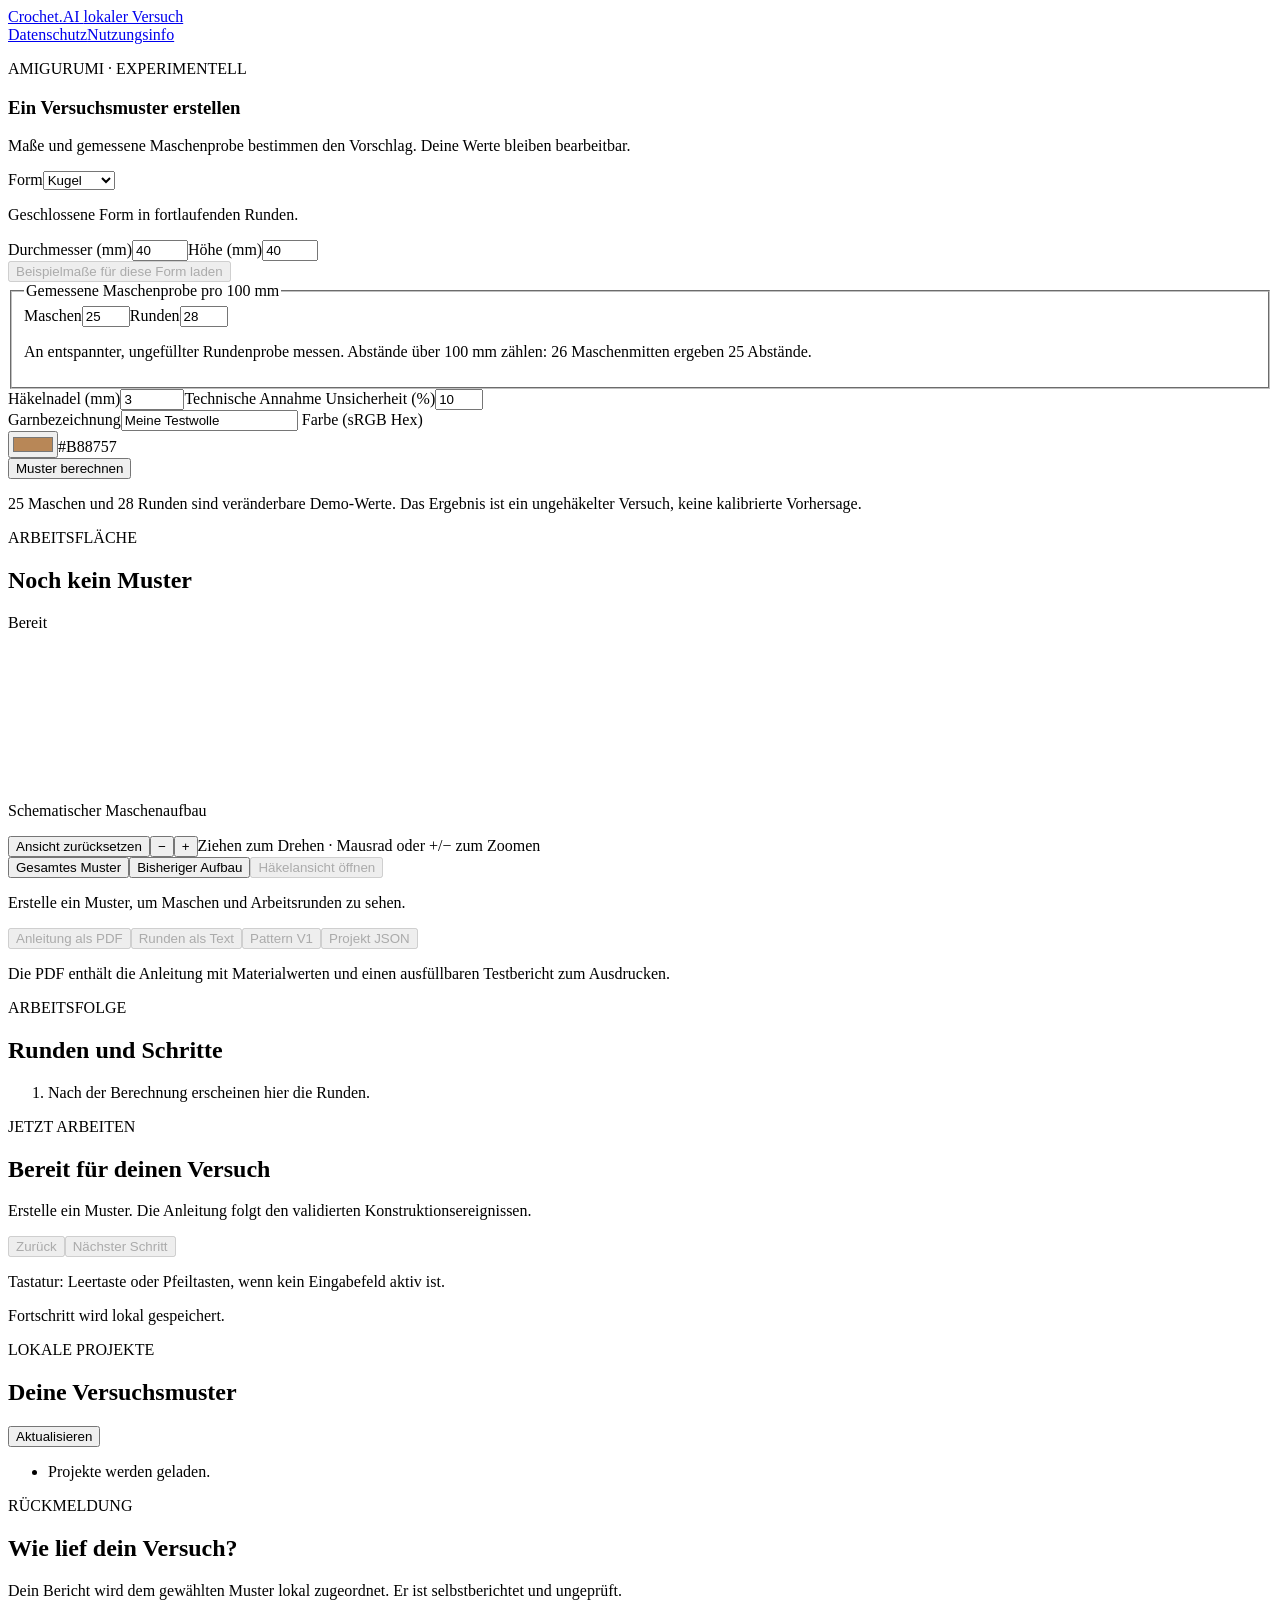
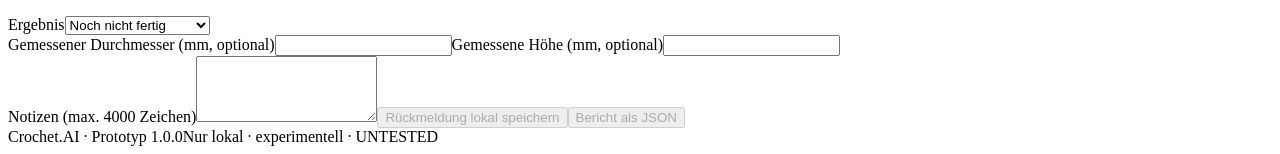
==== src/crochet_ai/prototype_static/index.html @ eb8bd54a "feat: integrate backend checkpoints and local crochet prototype Add bounded mesh preflight and an ex" ====
<!doctype html>
<html lang="de">
<head>
  <meta charset="utf-8">
  <meta name="viewport" content="width=device-width, initial-scale=1">
  <meta name="color-scheme" content="light">
  <title>Crochet.AI · lokaler Versuch</title>
  <link rel="stylesheet" href="/styles.css">
  <script type="module" src="/app.mjs"></script>
</head>
<body>
  <header class="topbar">
    <a class="wordmark" href="/">Crochet.AI <span>lokaler Versuch</span></a>
    <nav aria-label="Informationen"><a href="/privacy.html">Datenschutz</a><a href="/terms.html">Nutzungsinfo</a></nav>
  </header>
  <main>
    <section class="workbench" aria-labelledby="workbench-title">
      <aside class="input-rail">
        <p class="eyebrow">AMIGURUMI · EXPERIMENTELL</p>
        <h1 id="workbench-title">Ein Versuchsmuster erstellen</h1>
        <p class="intro">Maße und gemessene Maschenprobe bestimmen den Vorschlag. Deine Werte bleiben bearbeitbar.</p>
        <form id="generation-form">
          <label>Form<select name="shape" id="shape"><option value="sphere">Kugel</option><option value="ellipsoid">Ellipsoid</option></select></label>
          <p id="shape-help" class="small-note">Geschlossene Form in fortlaufenden Runden.</p>
          <div class="field-row"><label>Durchmesser <span>(mm)</span><input name="diameter_mm" type="number" min="20" max="100" step="1" value="40" required></label><label>Höhe <span>(mm)</span><input name="height_mm" type="number" min="20" max="100" step="1" value="40" required></label></div>
          <button type="button" id="load-shape-example" disabled>Beispielmaße für diese Form laden</button>
          <fieldset><legend>Gemessene Maschenprobe <span>pro 100 mm</span></legend><div class="field-row"><label>Maschen<input name="stitches_per_100mm" type="number" min="5" max="60" step="1" value="25" required></label><label>Runden<input name="courses_per_100mm" type="number" min="5" max="60" step="1" value="28" required></label></div><p class="small-note">An entspannter, ungefüllter Rundenprobe messen. Abstände über 100 mm zählen: 26 Maschenmitten ergeben 25 Abstände.</p></fieldset>
          <div class="field-row"><label>Häkelnadel <span>(mm)</span><input name="hook_diameter_mm" type="number" min="0.5" max="12" step="0.1" value="3" required></label><label>Technische Annahme <span>Unsicherheit (%)</span><input name="uncertainty_percent" type="number" min="1" max="50" step="1" value="10" required></label></div>
          <label>Garnbezeichnung<input name="yarn_label" maxlength="120" value="Meine Testwolle" required></label>
          <label>Farbe <span>(sRGB Hex)</span><div class="color-row"><input name="color_hex" type="color" value="#B88757" aria-label="Garnfarbe"><output id="color-value">#B88757</output></div></label>
          <button class="primary" type="submit" id="generate-button">Muster berechnen</button>
        </form>
        <p class="small-note">25 Maschen und 28 Runden sind veränderbare Demo-Werte. Das Ergebnis ist ein ungehäkelter Versuch, keine kalibrierte Vorhersage.</p>
      </aside>
      <section class="object-panel" aria-label="Schematische Maschenansicht">
        <div class="object-heading"><div><p class="eyebrow">ARBEITSFLÄCHE</p><h2 id="project-title">Noch kein Muster</h2></div><span id="verification-state" class="status">Bereit</span></div>
        <div class="canvas-wrap"><canvas id="object-view" tabindex="0" role="img" aria-label="Schematischer Maschenaufbau. Ziehen zum Drehen, Mausrad oder Zoomtasten zum Vergrößern."></canvas><p class="canvas-label">Schematischer Maschenaufbau</p><div class="orbit-controls"><button type="button" id="reset-view" aria-label="Ansicht zurücksetzen">Ansicht zurücksetzen</button><button type="button" id="zoom-out" aria-label="Ansicht verkleinern">−</button><button type="button" id="zoom-in" aria-label="Ansicht vergrößern">+</button><span>Ziehen zum Drehen · Mausrad oder +/− zum Zoomen</span></div></div>
        <div class="view-modes" role="group" aria-label="Maschenanzeige"><button id="view-full" type="button" aria-pressed="true">Gesamtes Muster</button><button id="view-progress" type="button" aria-pressed="false">Bisheriger Aufbau</button><button id="making-view" type="button" aria-pressed="false" disabled>Häkelansicht öffnen</button></div>
        <div class="object-foot"><p id="project-description">Erstelle ein Muster, um Maschen und Arbeitsrunden zu sehen.</p><div class="downloads"><button type="button" id="download-pdf" disabled>Anleitung als PDF</button><button type="button" id="download-readable" disabled>Runden als Text</button><button type="button" id="download-pattern" disabled>Pattern V1</button><button type="button" id="download-project" disabled>Projekt JSON</button></div><p id="pdf-status" class="small-note" role="status" aria-live="polite">Die PDF enthält die Anleitung mit Materialwerten und einen ausfüllbaren Testbericht zum Ausdrucken.</p></div>
      </section>
    </section>
    <section class="making" aria-label="Arbeitsanleitung">
      <section class="round-panel"><div class="section-heading"><div><p class="eyebrow">ARBEITSFOLGE</p><h2>Runden und Schritte</h2></div><span id="round-count"></span></div><ol id="round-list" class="round-list"><li class="empty">Nach der Berechnung erscheinen hier die Runden.</li></ol></section>
      <section class="instruction-panel"><p class="eyebrow">JETZT ARBEITEN</p><h2 id="instruction-heading">Bereit für deinen Versuch</h2><p id="instruction-text" aria-live="polite">Erstelle ein Muster. Die Anleitung folgt den validierten Konstruktionsereignissen.</p><p class="instruction-count"><span id="instruction-progress"></span> <span id="stitch-counter" aria-live="polite"></span></p><div class="maker-controls"><button type="button" id="previous-step" disabled>Zurück</button><button type="button" id="next-step" class="primary" disabled>Nächster Schritt</button></div><p class="small-note">Tastatur: Leertaste oder Pfeiltasten, wenn kein Eingabefeld aktiv ist.</p><p id="save-state" class="save-state" role="status" aria-live="polite">Fortschritt wird lokal gespeichert.</p></section>
    </section>
    <section class="projects-panel"><div class="section-heading"><div><p class="eyebrow">LOKALE PROJEKTE</p><h2>Deine Versuchsmuster</h2></div><button id="refresh-projects" type="button">Aktualisieren</button></div><ul id="project-list" class="project-list"><li class="empty">Projekte werden geladen.</li></ul></section>
    <section class="feedback-panel"><div><p class="eyebrow">RÜCKMELDUNG</p><h2>Wie lief dein Versuch?</h2><p>Dein Bericht wird dem gewählten Muster lokal zugeordnet. Er ist selbstberichtet und ungeprüft.</p></div><form id="feedback-form"><label>Ergebnis<select name="outcome"><option value="NOT_FINISHED">Noch nicht fertig</option><option value="WORKED">Hat funktioniert</option><option value="NEEDS_CHANGES">Braucht Änderungen</option></select></label><div class="field-row"><label>Gemessener Durchmesser <span>(mm, optional)</span><input name="actual_diameter_mm" type="number" min="0.01" max="1000" step="any"></label><label>Gemessene Höhe <span>(mm, optional)</span><input name="actual_height_mm" type="number" min="0.01" max="1000" step="any"></label></div><label>Notizen <span>(max. 4000 Zeichen)</span><textarea name="notes" maxlength="4000" rows="4"></textarea></label><button type="submit" id="feedback-button" disabled>Rückmeldung lokal speichern</button><button type="button" id="download-feedback" disabled>Bericht als JSON</button></form></section>
  </main>
  <footer><span>Crochet.AI · Prototyp 1.0.0</span><span>Nur lokal · experimentell · UNTESTED</span></footer>
  <div id="live-message" class="visually-hidden" role="status" aria-live="polite"></div>
</body>
</html>
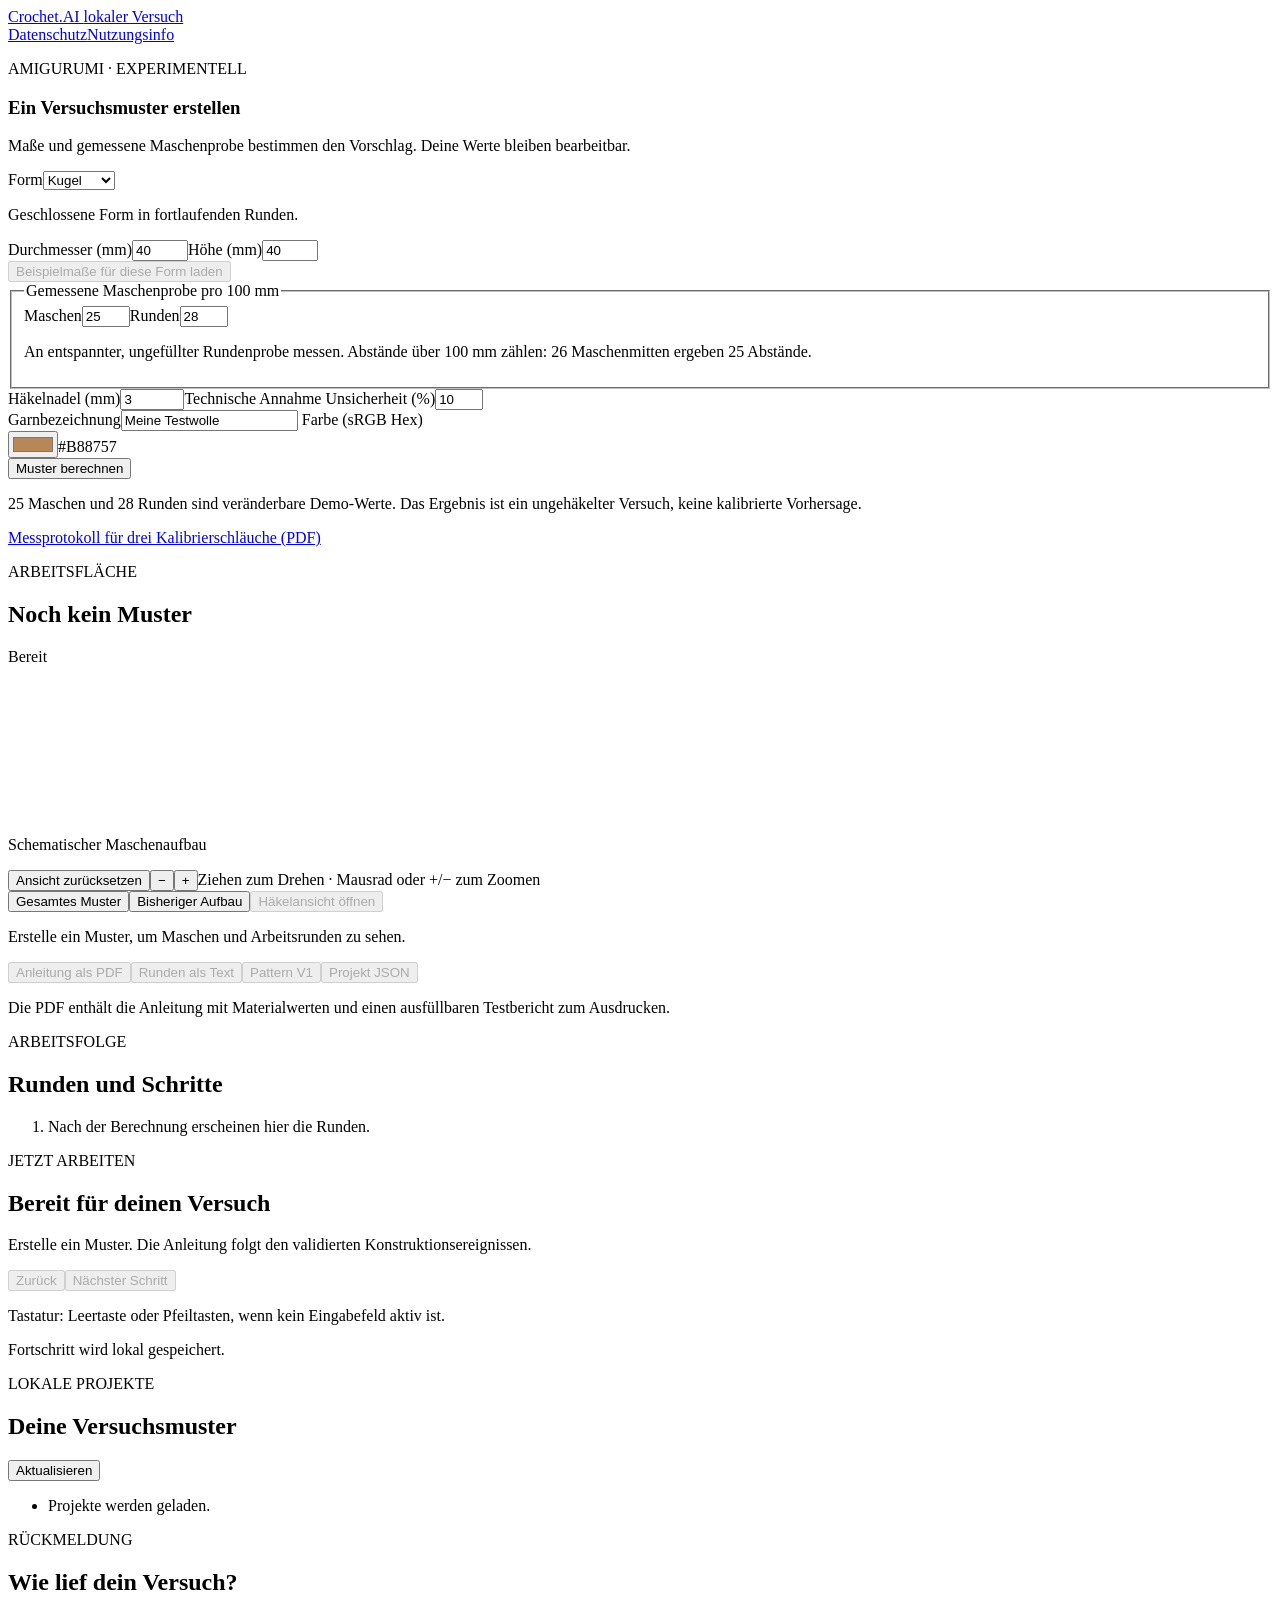
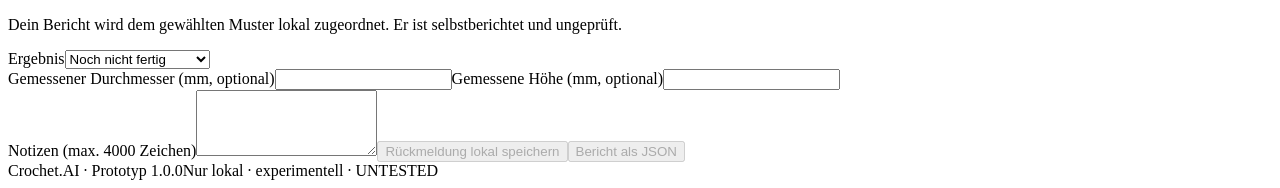
==== commit aeb47e4e: "feat: add independent backend audits and bounded search traces Add calibration workflows, target and" ====
--- a/src/crochet_ai/prototype_static/index.html
+++ b/src/crochet_ai/prototype_static/index.html
@@ -31,6 +31,7 @@
           <button class="primary" type="submit" id="generate-button">Muster berechnen</button>
         </form>
         <p class="small-note">25 Maschen und 28 Runden sind veränderbare Demo-Werte. Das Ergebnis ist ein ungehäkelter Versuch, keine kalibrierte Vorhersage.</p>
+        <p class="small-note"><a href="/api/calibration-protocol.pdf" download="crochet-calibration-measurements.pdf">Messprotokoll für drei Kalibrierschläuche (PDF)</a></p>
       </aside>
       <section class="object-panel" aria-label="Schematische Maschenansicht">
         <div class="object-heading"><div><p class="eyebrow">ARBEITSFLÄCHE</p><h2 id="project-title">Noch kein Muster</h2></div><span id="verification-state" class="status">Bereit</span></div>
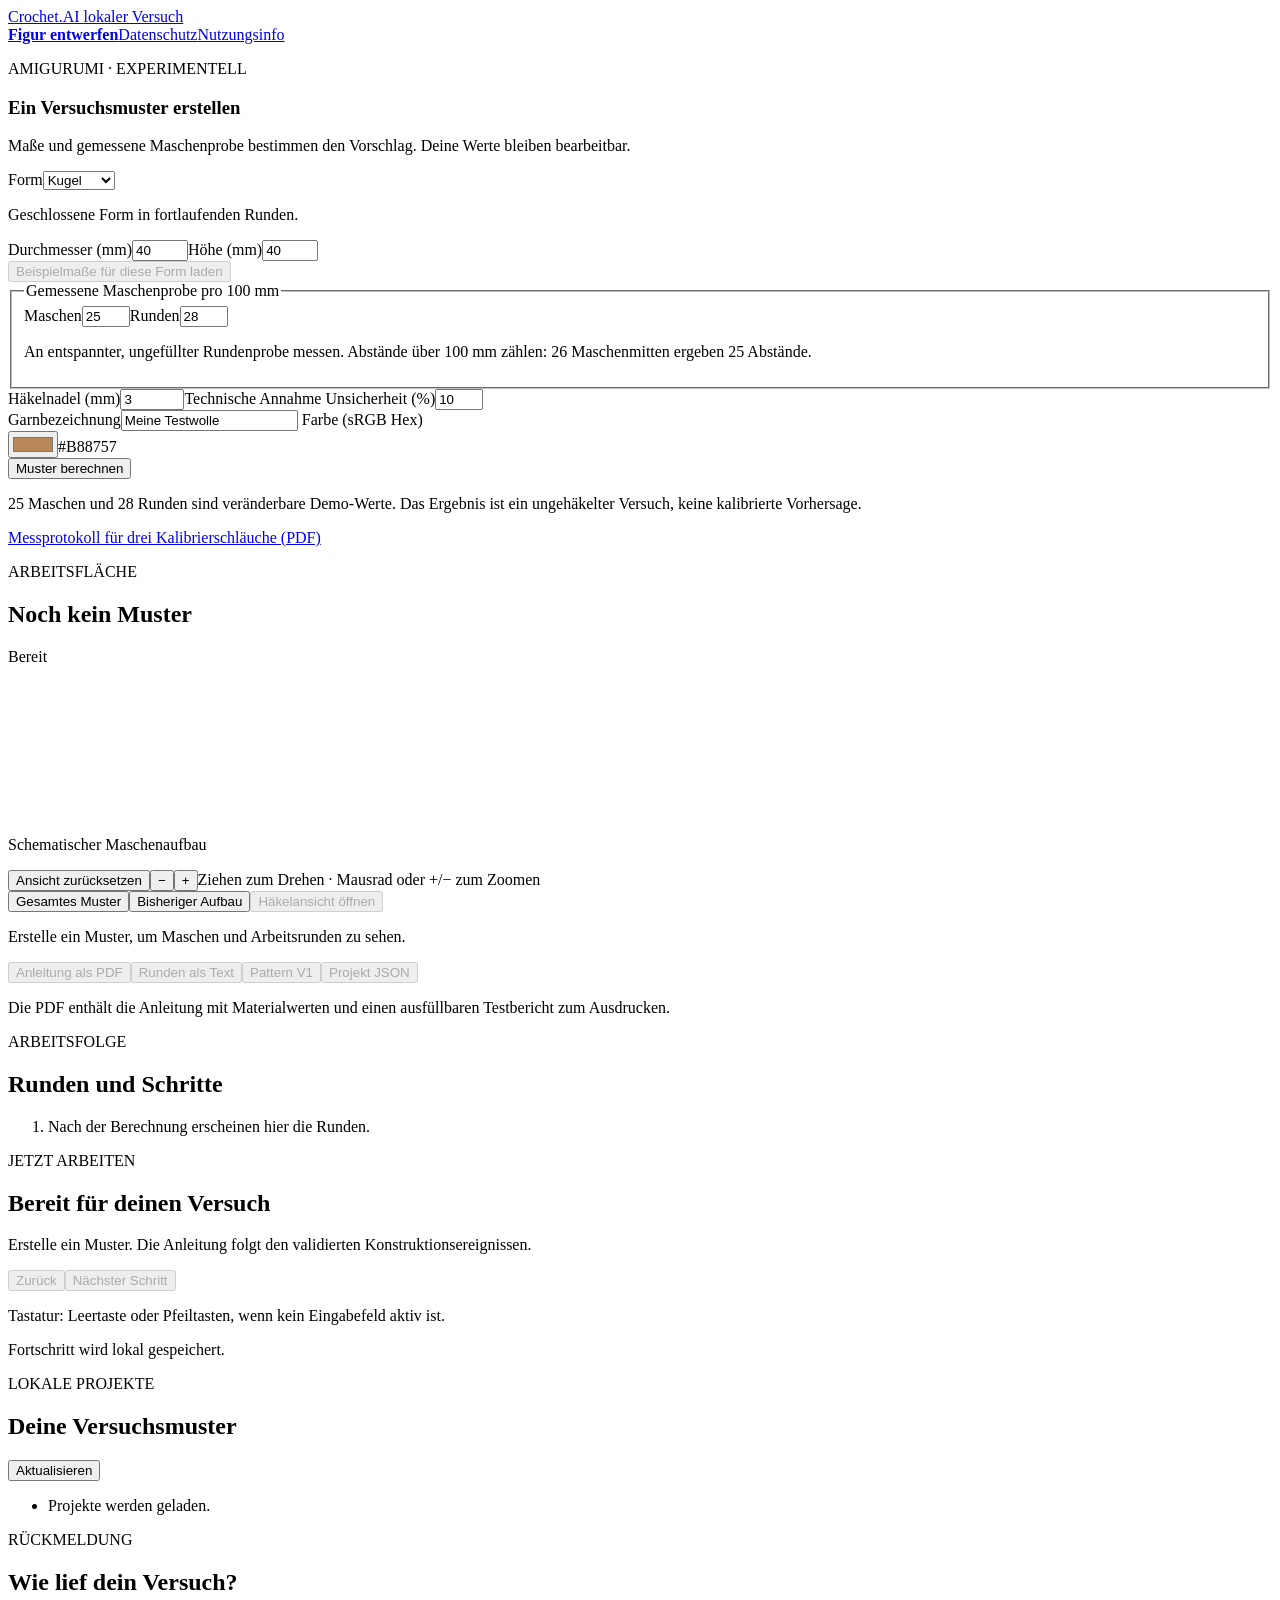
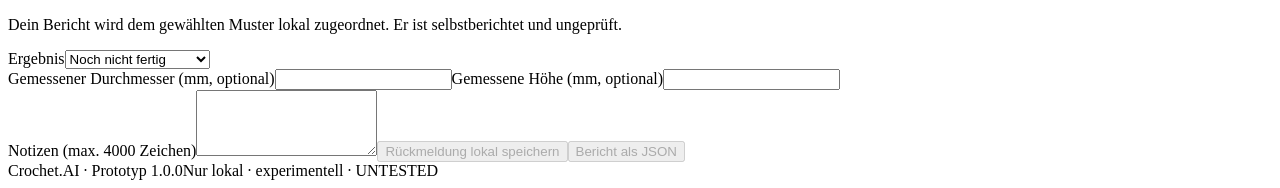
==== commit e4cace12: "Add multi-part amigurumi figures with assembly and per-part CrochetIR - figure_parts: rotational par" ====
--- a/src/crochet_ai/prototype_static/index.html
+++ b/src/crochet_ai/prototype_static/index.html
@@ -11,7 +11,7 @@
 <body>
   <header class="topbar">
     <a class="wordmark" href="/">Crochet.AI <span>lokaler Versuch</span></a>
-    <nav aria-label="Informationen"><a href="/privacy.html">Datenschutz</a><a href="/terms.html">Nutzungsinfo</a></nav>
+    <nav aria-label="Informationen"><a href="/figure.html"><strong>Figur entwerfen</strong></a><a href="/privacy.html">Datenschutz</a><a href="/terms.html">Nutzungsinfo</a></nav>
   </header>
   <main>
     <section class="workbench" aria-labelledby="workbench-title">
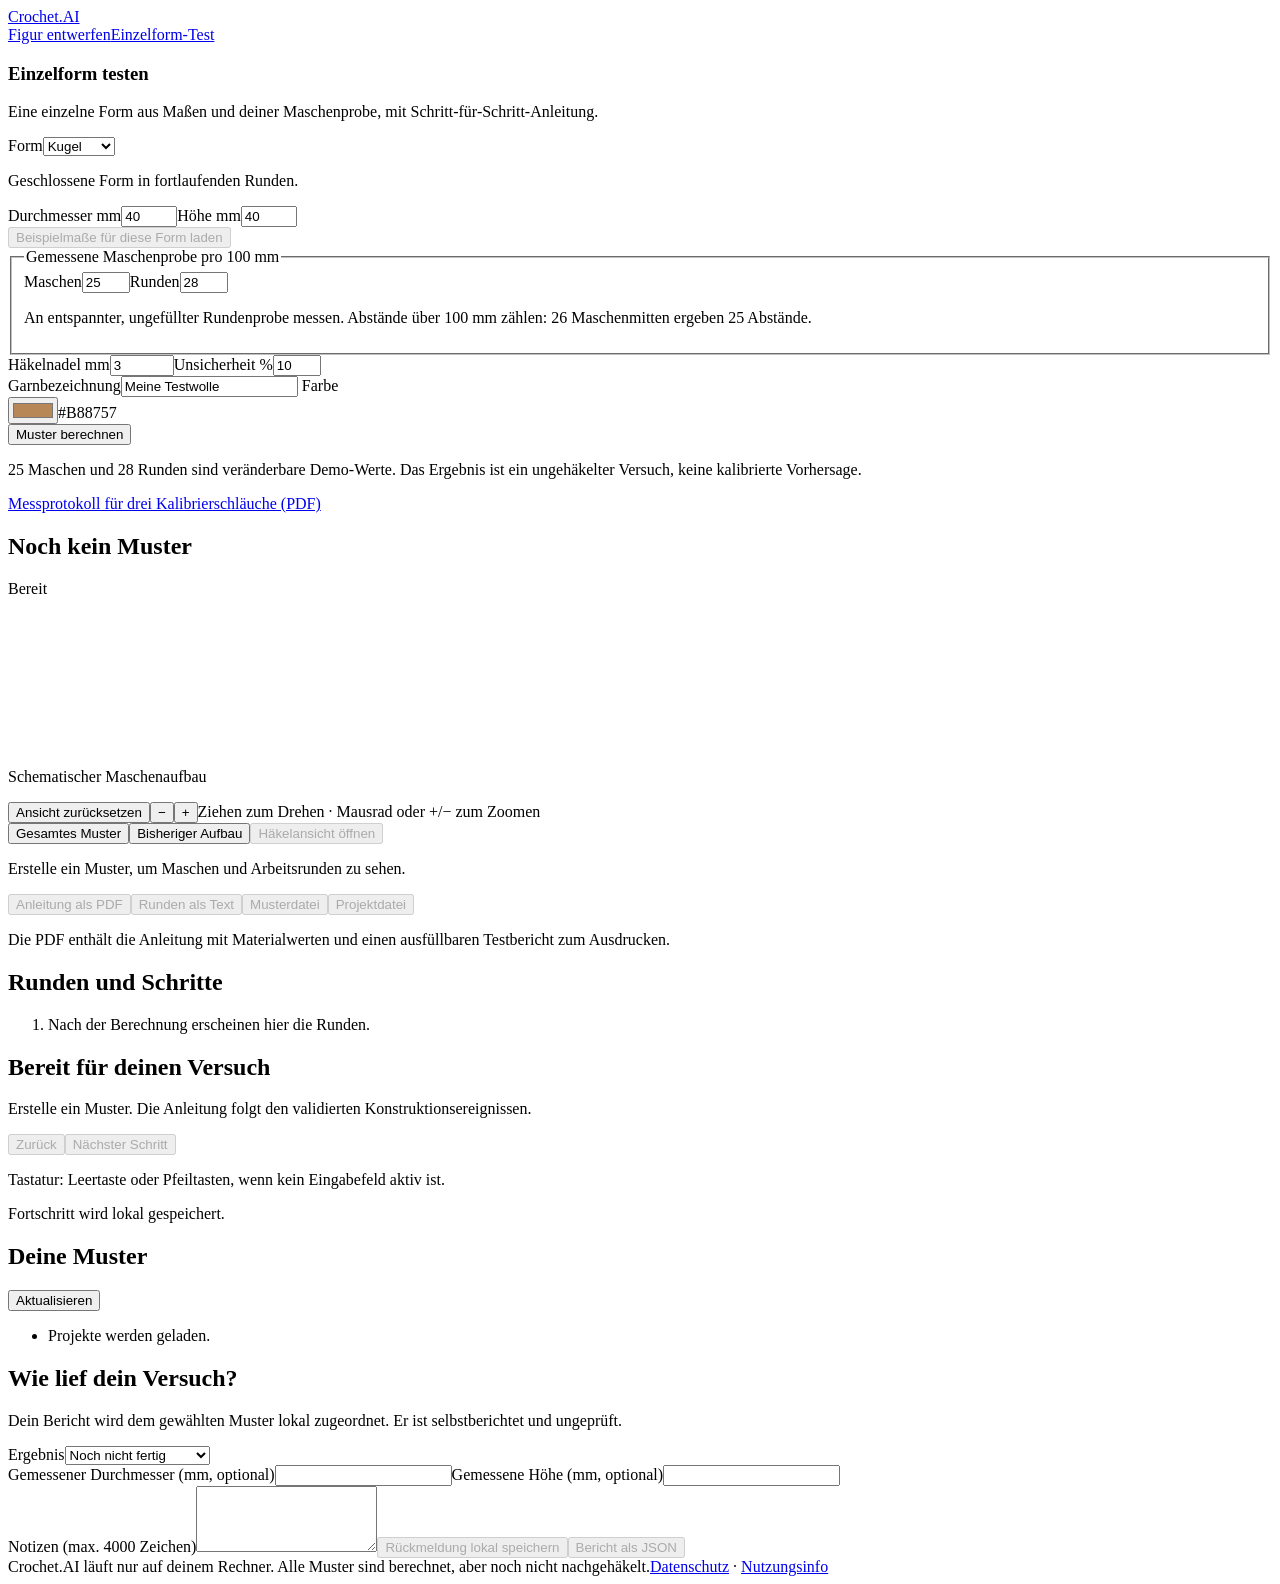
==== commit 947e03e3: "Redesign figure editor and prototype pages - Shared design tokens: 4px spacing grid, one warm neutra" ====
--- a/src/crochet_ai/prototype_static/index.html
+++ b/src/crochet_ai/prototype_static/index.html
@@ -4,50 +4,50 @@
   <meta charset="utf-8">
   <meta name="viewport" content="width=device-width, initial-scale=1">
   <meta name="color-scheme" content="light">
-  <title>Crochet.AI · lokaler Versuch</title>
+  <title>Einzelform testen · Crochet.AI</title>
   <link rel="stylesheet" href="/styles.css">
   <script type="module" src="/app.mjs"></script>
 </head>
 <body>
   <header class="topbar">
-    <a class="wordmark" href="/">Crochet.AI <span>lokaler Versuch</span></a>
-    <nav aria-label="Informationen"><a href="/figure.html"><strong>Figur entwerfen</strong></a><a href="/privacy.html">Datenschutz</a><a href="/terms.html">Nutzungsinfo</a></nav>
+    <a class="wordmark" href="/figure.html">Crochet.AI</a>
+    <nav aria-label="Bereiche"><a href="/figure.html">Figur entwerfen</a><a href="/" aria-current="page">Einzelform-Test</a></nav>
   </header>
   <main>
     <section class="workbench" aria-labelledby="workbench-title">
       <aside class="input-rail">
-        <p class="eyebrow">AMIGURUMI · EXPERIMENTELL</p>
-        <h1 id="workbench-title">Ein Versuchsmuster erstellen</h1>
-        <p class="intro">Maße und gemessene Maschenprobe bestimmen den Vorschlag. Deine Werte bleiben bearbeitbar.</p>
+        
+        <h1 id="workbench-title">Einzelform testen</h1>
+        <p class="intro">Eine einzelne Form aus Maßen und deiner Maschenprobe, mit Schritt-für-Schritt-Anleitung.</p>
         <form id="generation-form">
           <label>Form<select name="shape" id="shape"><option value="sphere">Kugel</option><option value="ellipsoid">Ellipsoid</option></select></label>
           <p id="shape-help" class="small-note">Geschlossene Form in fortlaufenden Runden.</p>
-          <div class="field-row"><label>Durchmesser <span>(mm)</span><input name="diameter_mm" type="number" min="20" max="100" step="1" value="40" required></label><label>Höhe <span>(mm)</span><input name="height_mm" type="number" min="20" max="100" step="1" value="40" required></label></div>
+          <div class="field-row"><label>Durchmesser <span>mm</span><input name="diameter_mm" type="number" min="20" max="100" step="1" value="40" required></label><label>Höhe <span>mm</span><input name="height_mm" type="number" min="20" max="100" step="1" value="40" required></label></div>
           <button type="button" id="load-shape-example" disabled>Beispielmaße für diese Form laden</button>
           <fieldset><legend>Gemessene Maschenprobe <span>pro 100 mm</span></legend><div class="field-row"><label>Maschen<input name="stitches_per_100mm" type="number" min="5" max="60" step="1" value="25" required></label><label>Runden<input name="courses_per_100mm" type="number" min="5" max="60" step="1" value="28" required></label></div><p class="small-note">An entspannter, ungefüllter Rundenprobe messen. Abstände über 100 mm zählen: 26 Maschenmitten ergeben 25 Abstände.</p></fieldset>
-          <div class="field-row"><label>Häkelnadel <span>(mm)</span><input name="hook_diameter_mm" type="number" min="0.5" max="12" step="0.1" value="3" required></label><label>Technische Annahme <span>Unsicherheit (%)</span><input name="uncertainty_percent" type="number" min="1" max="50" step="1" value="10" required></label></div>
+          <div class="field-row"><label>Häkelnadel <span>mm</span><input name="hook_diameter_mm" type="number" min="0.5" max="12" step="0.1" value="3" required></label><label>Unsicherheit <span>%</span><input name="uncertainty_percent" type="number" min="1" max="50" step="1" value="10" required></label></div>
           <label>Garnbezeichnung<input name="yarn_label" maxlength="120" value="Meine Testwolle" required></label>
-          <label>Farbe <span>(sRGB Hex)</span><div class="color-row"><input name="color_hex" type="color" value="#B88757" aria-label="Garnfarbe"><output id="color-value">#B88757</output></div></label>
+          <label>Farbe<div class="color-row"><input name="color_hex" type="color" value="#B88757" aria-label="Garnfarbe"><output id="color-value">#B88757</output></div></label>
           <button class="primary" type="submit" id="generate-button">Muster berechnen</button>
         </form>
         <p class="small-note">25 Maschen und 28 Runden sind veränderbare Demo-Werte. Das Ergebnis ist ein ungehäkelter Versuch, keine kalibrierte Vorhersage.</p>
         <p class="small-note"><a href="/api/calibration-protocol.pdf" download="crochet-calibration-measurements.pdf">Messprotokoll für drei Kalibrierschläuche (PDF)</a></p>
       </aside>
       <section class="object-panel" aria-label="Schematische Maschenansicht">
-        <div class="object-heading"><div><p class="eyebrow">ARBEITSFLÄCHE</p><h2 id="project-title">Noch kein Muster</h2></div><span id="verification-state" class="status">Bereit</span></div>
+        <div class="object-heading"><h2 id="project-title">Noch kein Muster</h2><span id="verification-state" class="status">Bereit</span></div>
         <div class="canvas-wrap"><canvas id="object-view" tabindex="0" role="img" aria-label="Schematischer Maschenaufbau. Ziehen zum Drehen, Mausrad oder Zoomtasten zum Vergrößern."></canvas><p class="canvas-label">Schematischer Maschenaufbau</p><div class="orbit-controls"><button type="button" id="reset-view" aria-label="Ansicht zurücksetzen">Ansicht zurücksetzen</button><button type="button" id="zoom-out" aria-label="Ansicht verkleinern">−</button><button type="button" id="zoom-in" aria-label="Ansicht vergrößern">+</button><span>Ziehen zum Drehen · Mausrad oder +/− zum Zoomen</span></div></div>
         <div class="view-modes" role="group" aria-label="Maschenanzeige"><button id="view-full" type="button" aria-pressed="true">Gesamtes Muster</button><button id="view-progress" type="button" aria-pressed="false">Bisheriger Aufbau</button><button id="making-view" type="button" aria-pressed="false" disabled>Häkelansicht öffnen</button></div>
-        <div class="object-foot"><p id="project-description">Erstelle ein Muster, um Maschen und Arbeitsrunden zu sehen.</p><div class="downloads"><button type="button" id="download-pdf" disabled>Anleitung als PDF</button><button type="button" id="download-readable" disabled>Runden als Text</button><button type="button" id="download-pattern" disabled>Pattern V1</button><button type="button" id="download-project" disabled>Projekt JSON</button></div><p id="pdf-status" class="small-note" role="status" aria-live="polite">Die PDF enthält die Anleitung mit Materialwerten und einen ausfüllbaren Testbericht zum Ausdrucken.</p></div>
+        <div class="object-foot"><p id="project-description">Erstelle ein Muster, um Maschen und Arbeitsrunden zu sehen.</p><div class="downloads"><button type="button" id="download-pdf" class="primary" disabled>Anleitung als PDF</button><button type="button" id="download-readable" disabled>Runden als Text</button><button type="button" id="download-pattern" class="quiet" disabled>Musterdatei</button><button type="button" id="download-project" class="quiet" disabled>Projektdatei</button></div><p id="pdf-status" class="small-note" role="status" aria-live="polite">Die PDF enthält die Anleitung mit Materialwerten und einen ausfüllbaren Testbericht zum Ausdrucken.</p></div>
       </section>
     </section>
     <section class="making" aria-label="Arbeitsanleitung">
-      <section class="round-panel"><div class="section-heading"><div><p class="eyebrow">ARBEITSFOLGE</p><h2>Runden und Schritte</h2></div><span id="round-count"></span></div><ol id="round-list" class="round-list"><li class="empty">Nach der Berechnung erscheinen hier die Runden.</li></ol></section>
-      <section class="instruction-panel"><p class="eyebrow">JETZT ARBEITEN</p><h2 id="instruction-heading">Bereit für deinen Versuch</h2><p id="instruction-text" aria-live="polite">Erstelle ein Muster. Die Anleitung folgt den validierten Konstruktionsereignissen.</p><p class="instruction-count"><span id="instruction-progress"></span> <span id="stitch-counter" aria-live="polite"></span></p><div class="maker-controls"><button type="button" id="previous-step" disabled>Zurück</button><button type="button" id="next-step" class="primary" disabled>Nächster Schritt</button></div><p class="small-note">Tastatur: Leertaste oder Pfeiltasten, wenn kein Eingabefeld aktiv ist.</p><p id="save-state" class="save-state" role="status" aria-live="polite">Fortschritt wird lokal gespeichert.</p></section>
+      <section class="round-panel"><div class="section-heading"><h2>Runden und Schritte</h2><span id="round-count"></span></div><ol id="round-list" class="round-list"><li class="empty">Nach der Berechnung erscheinen hier die Runden.</li></ol></section>
+      <section class="instruction-panel"><h2 id="instruction-heading">Bereit für deinen Versuch</h2><p id="instruction-text" aria-live="polite">Erstelle ein Muster. Die Anleitung folgt den validierten Konstruktionsereignissen.</p><p class="instruction-count"><span id="instruction-progress"></span> <span id="stitch-counter" aria-live="polite"></span></p><div class="maker-controls"><button type="button" id="previous-step" disabled>Zurück</button><button type="button" id="next-step" class="primary" disabled>Nächster Schritt</button></div><p class="small-note">Tastatur: Leertaste oder Pfeiltasten, wenn kein Eingabefeld aktiv ist.</p><p id="save-state" class="save-state" role="status" aria-live="polite">Fortschritt wird lokal gespeichert.</p></section>
     </section>
-    <section class="projects-panel"><div class="section-heading"><div><p class="eyebrow">LOKALE PROJEKTE</p><h2>Deine Versuchsmuster</h2></div><button id="refresh-projects" type="button">Aktualisieren</button></div><ul id="project-list" class="project-list"><li class="empty">Projekte werden geladen.</li></ul></section>
-    <section class="feedback-panel"><div><p class="eyebrow">RÜCKMELDUNG</p><h2>Wie lief dein Versuch?</h2><p>Dein Bericht wird dem gewählten Muster lokal zugeordnet. Er ist selbstberichtet und ungeprüft.</p></div><form id="feedback-form"><label>Ergebnis<select name="outcome"><option value="NOT_FINISHED">Noch nicht fertig</option><option value="WORKED">Hat funktioniert</option><option value="NEEDS_CHANGES">Braucht Änderungen</option></select></label><div class="field-row"><label>Gemessener Durchmesser <span>(mm, optional)</span><input name="actual_diameter_mm" type="number" min="0.01" max="1000" step="any"></label><label>Gemessene Höhe <span>(mm, optional)</span><input name="actual_height_mm" type="number" min="0.01" max="1000" step="any"></label></div><label>Notizen <span>(max. 4000 Zeichen)</span><textarea name="notes" maxlength="4000" rows="4"></textarea></label><button type="submit" id="feedback-button" disabled>Rückmeldung lokal speichern</button><button type="button" id="download-feedback" disabled>Bericht als JSON</button></form></section>
+    <section class="projects-panel"><div class="section-heading"><h2>Deine Muster</h2><button id="refresh-projects" type="button">Aktualisieren</button></div><ul id="project-list" class="project-list"><li class="empty">Projekte werden geladen.</li></ul></section>
+    <section class="feedback-panel"><div><h2>Wie lief dein Versuch?</h2><p>Dein Bericht wird dem gewählten Muster lokal zugeordnet. Er ist selbstberichtet und ungeprüft.</p></div><form id="feedback-form"><label>Ergebnis<select name="outcome"><option value="NOT_FINISHED">Noch nicht fertig</option><option value="WORKED">Hat funktioniert</option><option value="NEEDS_CHANGES">Braucht Änderungen</option></select></label><div class="field-row"><label>Gemessener Durchmesser <span>(mm, optional)</span><input name="actual_diameter_mm" type="number" min="0.01" max="1000" step="any"></label><label>Gemessene Höhe <span>(mm, optional)</span><input name="actual_height_mm" type="number" min="0.01" max="1000" step="any"></label></div><label>Notizen <span>(max. 4000 Zeichen)</span><textarea name="notes" maxlength="4000" rows="4"></textarea></label><button type="submit" id="feedback-button" disabled>Rückmeldung lokal speichern</button><button type="button" id="download-feedback" disabled>Bericht als JSON</button></form></section>
   </main>
-  <footer><span>Crochet.AI · Prototyp 1.0.0</span><span>Nur lokal · experimentell · UNTESTED</span></footer>
+  <footer><span>Crochet.AI läuft nur auf deinem Rechner. Alle Muster sind berechnet, aber noch nicht nachgehäkelt.</span><span><a href="/privacy.html">Datenschutz</a> · <a href="/terms.html">Nutzungsinfo</a></span></footer>
   <div id="live-message" class="visually-hidden" role="status" aria-live="polite"></div>
 </body>
 </html>
